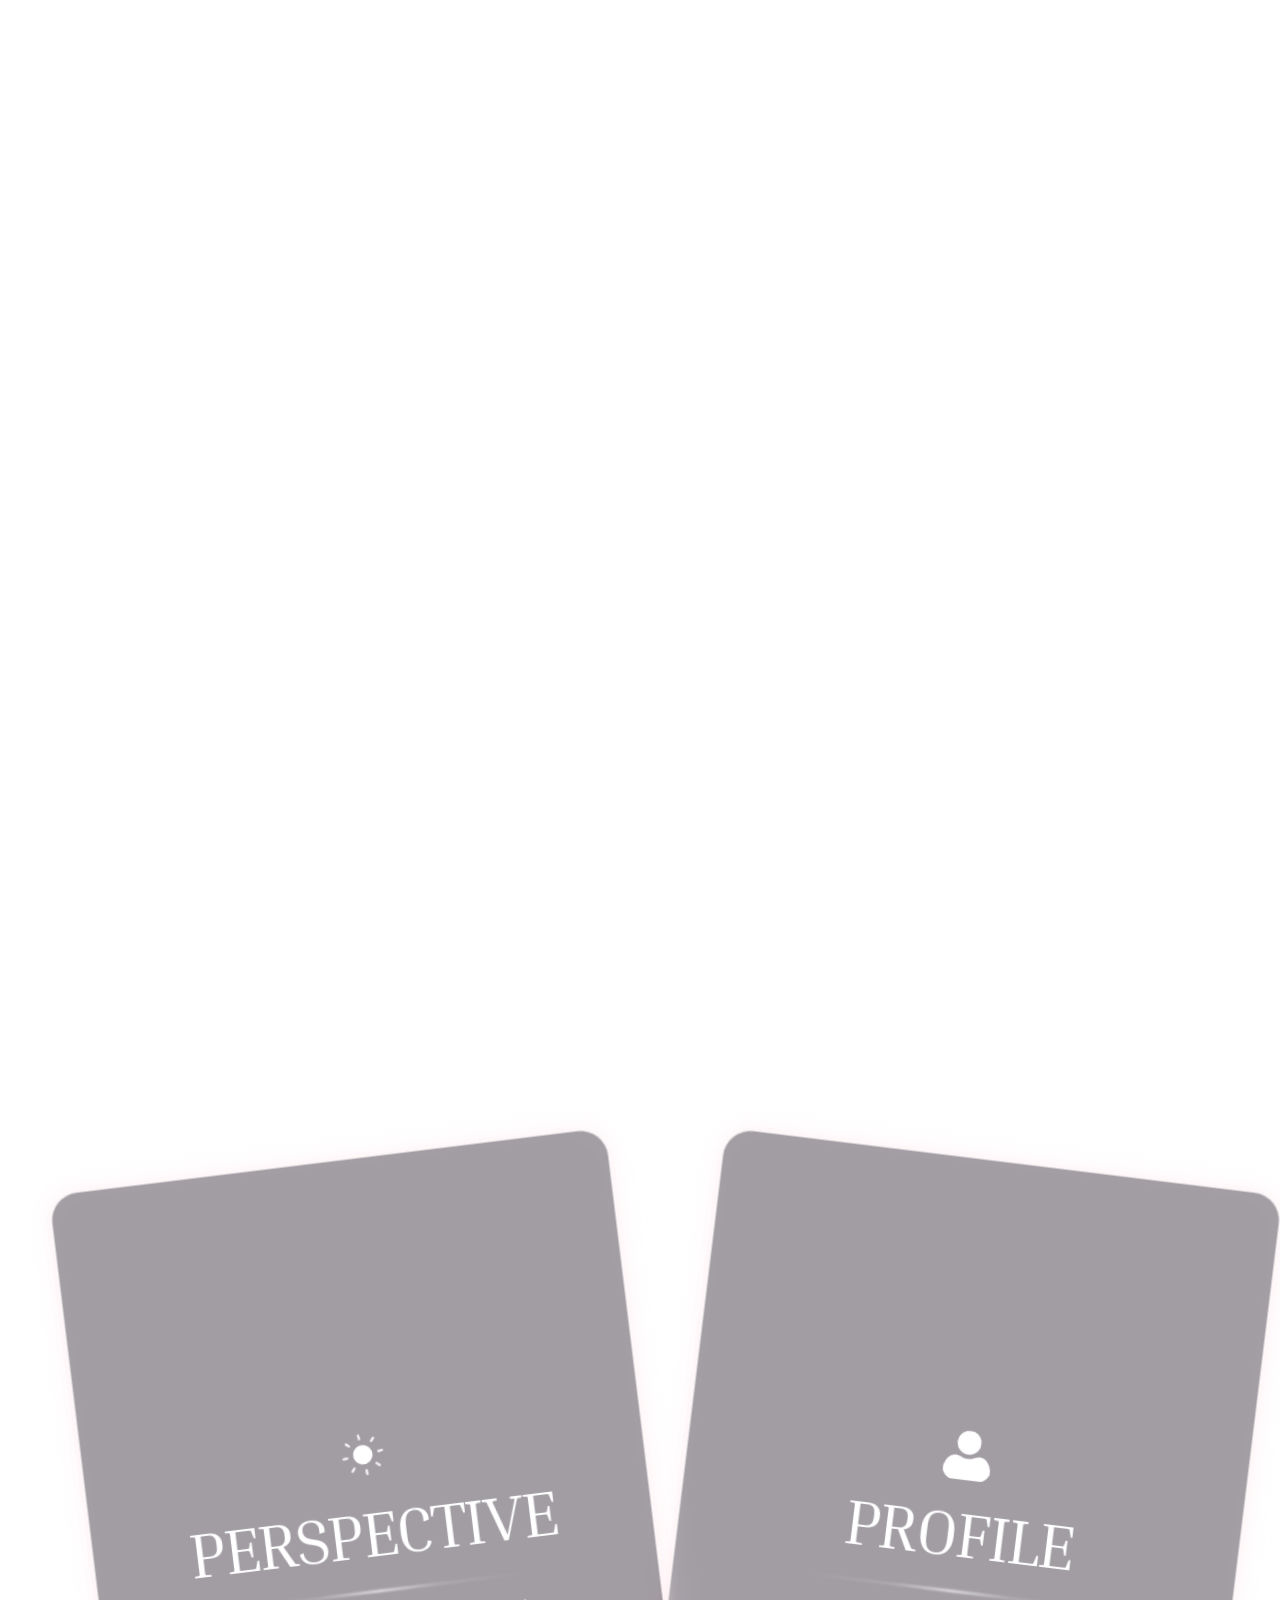
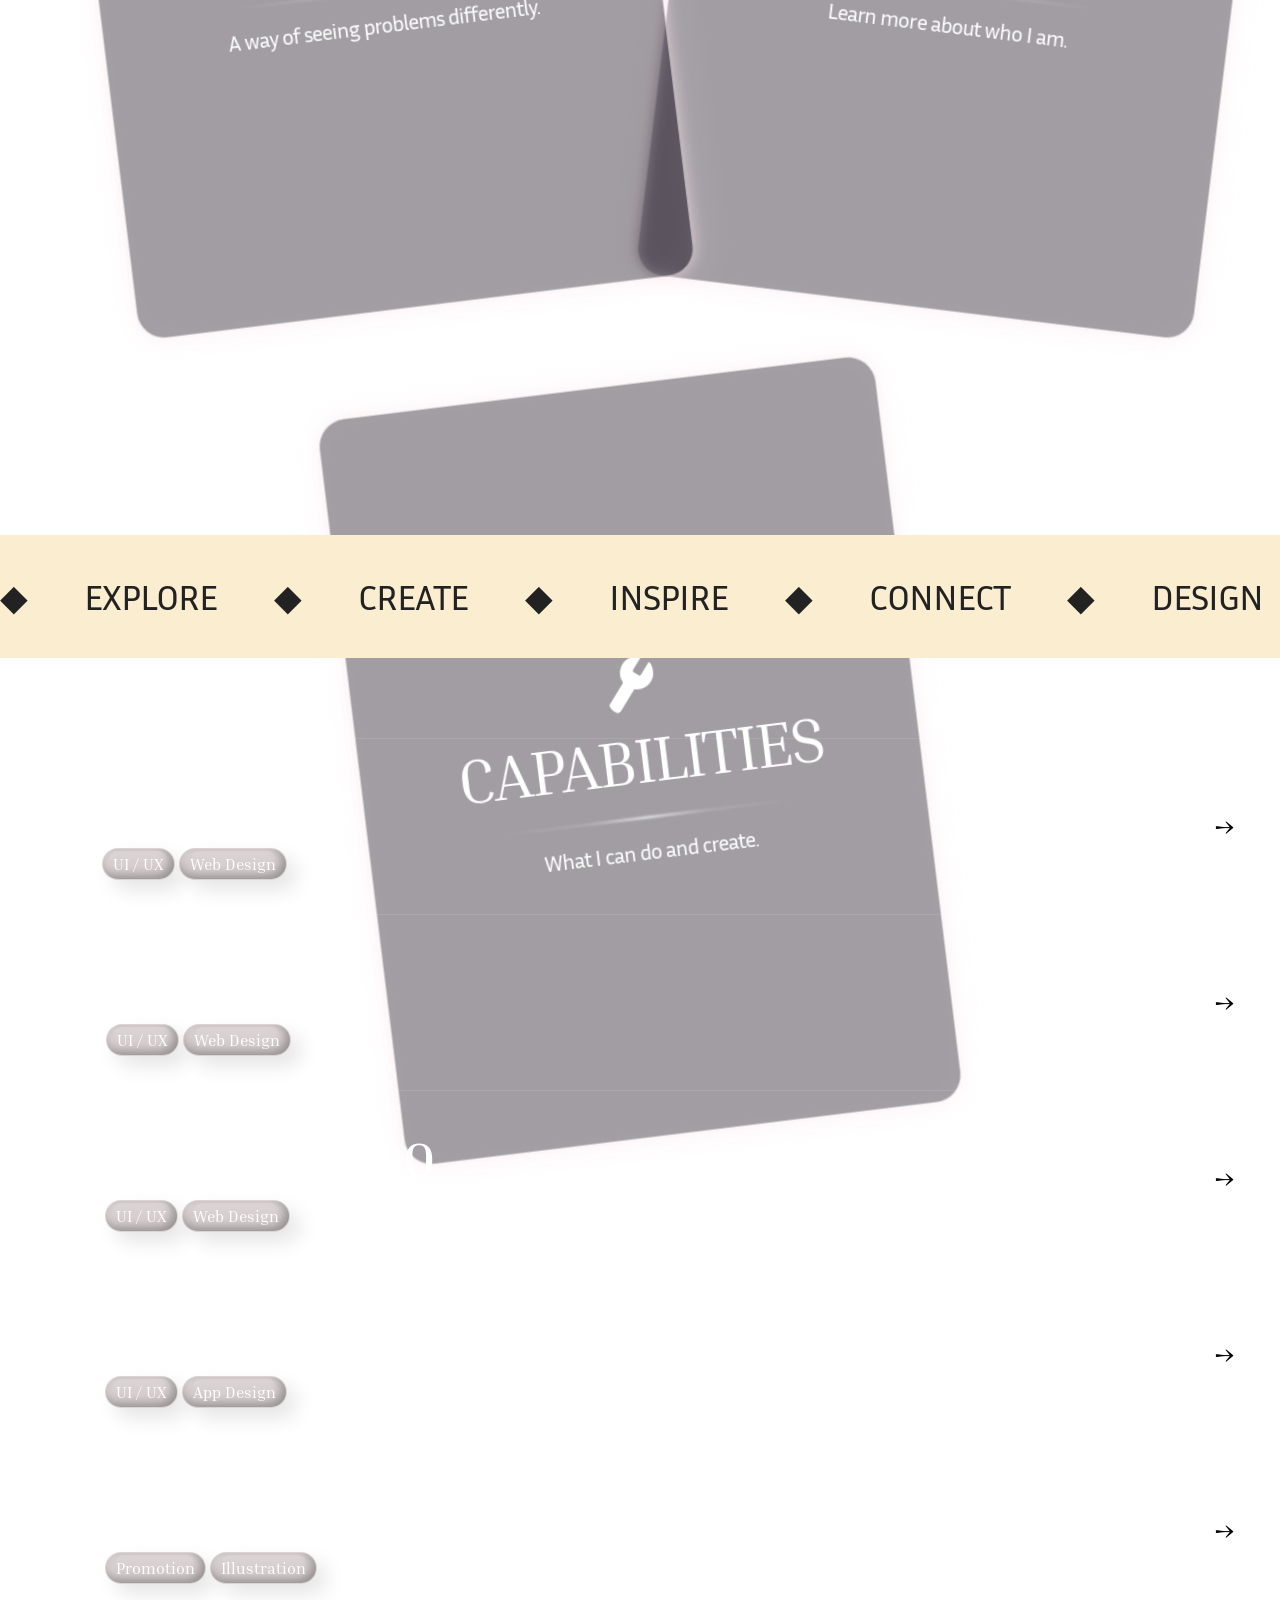
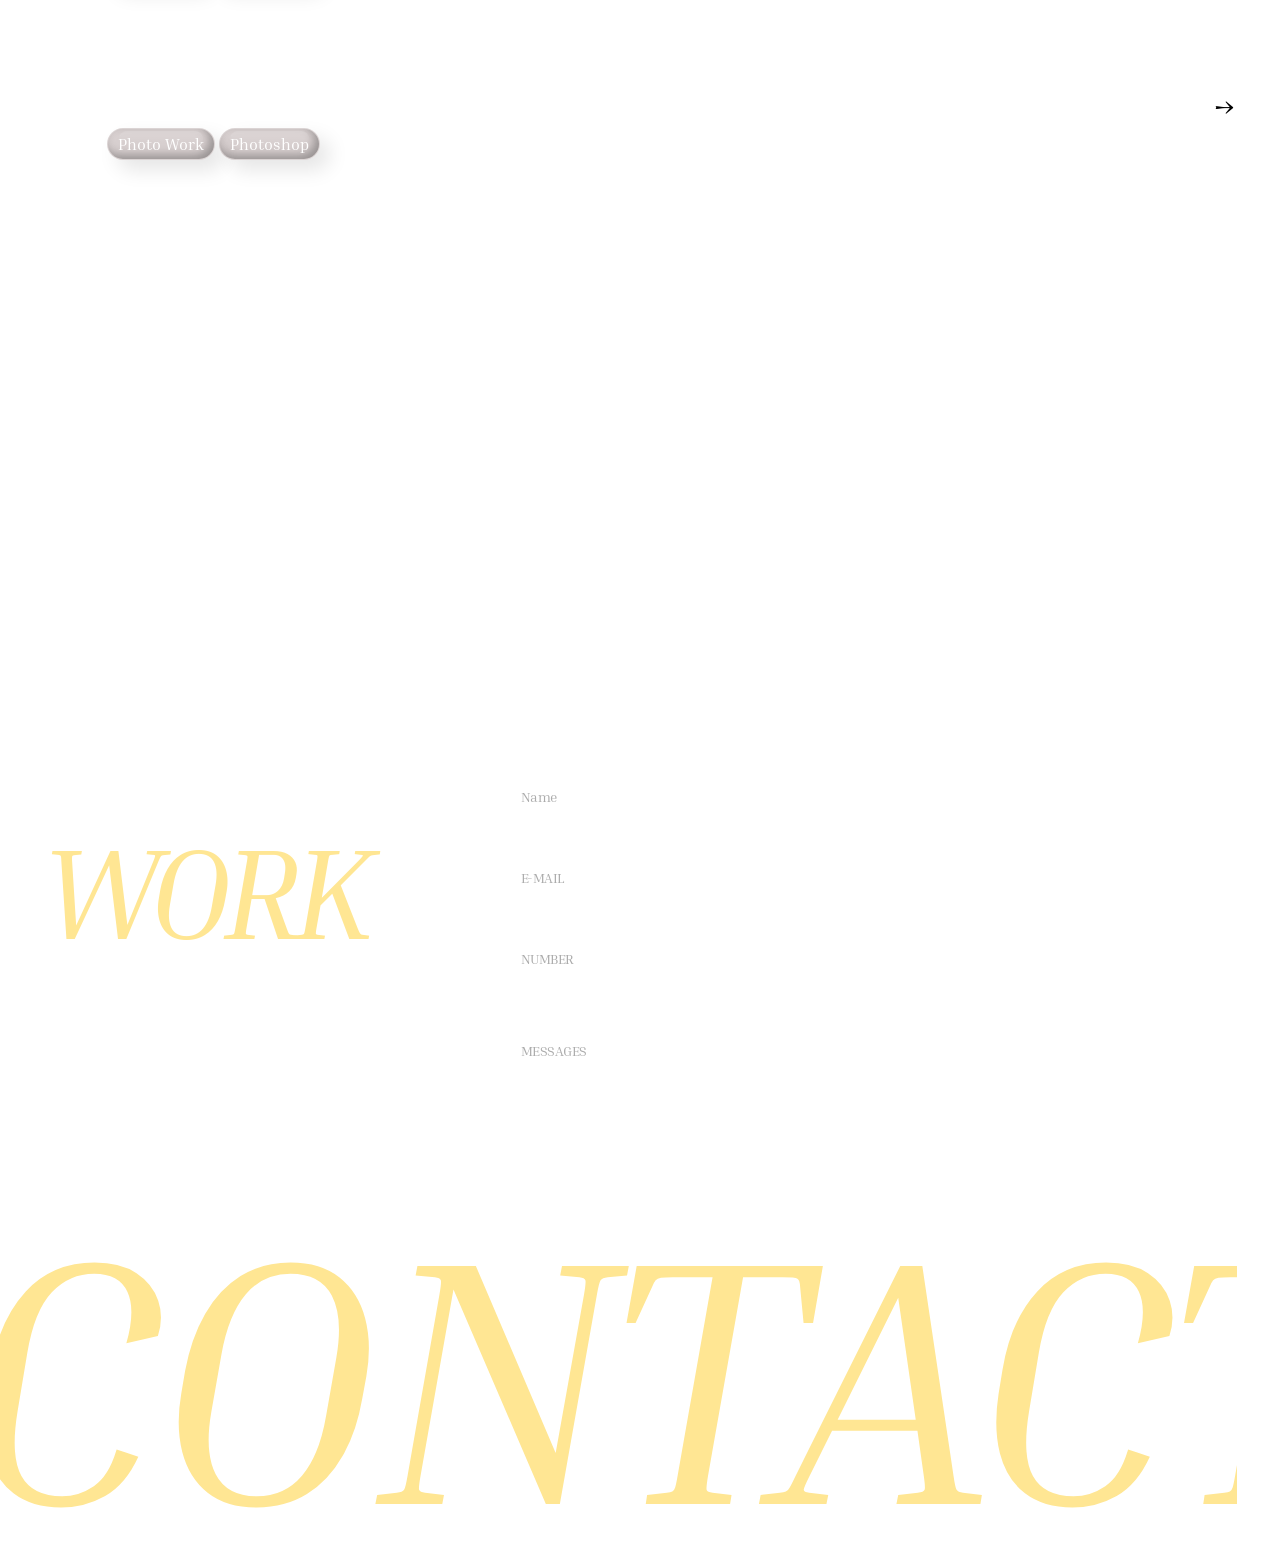
==== index.html @ 3cefb3fc "new commit" ====
<!DOCTYPE html>
<html lang="en">
<head>
    <meta charset="UTF-8">
    <meta name="viewport" content="width=device-width, initial-scale=1.0">
    <title>Document</title>
    <!-- link -->
    <link rel="stylesheet" href="css/reset.css">
    <link rel="stylesheet" href="css/style.css">
    <link rel="stylesheet" href="css/index.css">
    <link rel="stylesheet" href="css/gradiant.css">

    <!-- fonts -->
    <link rel="preconnect" href="https://fonts.googleapis.com">
    <link rel="preconnect" href="https://fonts.gstatic.com" crossorigin>
    <link href="https://fonts.googleapis.com/css2?family=Inria+Serif:ital,wght@0,300;0,400;0,700;1,300;1,400;1,700&display=swap" rel="stylesheet">

    <link rel="preconnect" href="https://fonts.googleapis.com">
    <link rel="preconnect" href="https://fonts.gstatic.com" crossorigin>
    <link href="https://fonts.googleapis.com/css2?family=Inria+Sans:ital,wght@0,300;0,400;0,700;1,300;1,400;1,700&display=swap" rel="stylesheet">
    
    <!-- icon -->
         <link href="https://cdn.jsdelivr.net/npm/remixicon@3.5.0/fonts/remixicon.css" rel="stylesheet">

    <!-- js -->
    <script src="https://cdnjs.cloudflare.com/ajax/libs/three.js/r128/three.min.js"></script>
    <script src="https://cdnjs.cloudflare.com/ajax/libs/gsap/3.12.5/gsap.min.js"></script>
    
    <!-- gsap -->
     <script src="https://cdnjs.cloudflare.com/ajax/libs/gsap/3.12.2/gsap.min.js"></script>

        <!-- emailJS cdn -->
        <!-- emailJS cdn -->
    <script src="https://cdn.jsdelivr.net/npm/@emailjs/browser@4/dist/email.min.js"></script>
    
    </head>
    <body>

        <header>
            <nav class="gnb">
                <div class="gnb_left">
                    <p class="contents_article_xxsmall anim ">JISUN LEE</p>
                    <p class="contents_article_xxsmall anim ">|</p>
                    <p class="contents_article_xxsmall anim ">KOREA</p>
                </div>
              
                <div class="gnb_right">
                    <a href="#" class="contents_article_xxsmall anim">HOME</a>
                    <a href="#" class="contents_article_xxsmall anim">CONTACT</a>
                </div>
                
            </nav>
        </header><!-- header -->

        <div class="main">
          <div class="main_title_wrap">
             
                    <p class="contents_title_medium anim-slide">To be understood before it is seen</p>
                    <p class="contents_title_xlarge anim-slide">Designed with intention</p>
                
            </div>
            
            <div class="scroll">
                <p class="contents_article_xxsmall anim ">Scroll Down<i class="ri-arrow-down-line"></i></p>
            </div>
       
        </div><!-- main -->


        <section class="about">
            <div class="about_title">
                <p class="contents_title_xlarge">ABOUT</p>
            </div>

            <div class="line"></div>

            <div class="card_wrap">
            <div class="card card01" style="--rotation: -7deg">
                <div class="card_front">
                    <div class="icon_title_wrap">
                        <div class="card_img_01">
                            <img src="images/perspective.png" alt="">
                        </div>
                        <p class="contents_title_large">PERSPECTIVE</p>
                    </div><!--  icon_title_wrap-->
                    <div class="card_line"></div>
                    <p class="contents_article_xsmall_regular">A way of seeing problems differently.</p>
                </div><!--  card_front-->
               
                <div class="card_back card_back01"></div>
                
            </div>

            <div class="card card02" style="--rotation: 7deg">
               <div class="card_front">
                    <div class="icon_title_wrap">
                        <div class="card_img_02">
                            <img src="images/profile.png" alt="">
                        </div>
                        <p class="contents_title_large">PROFILE</p>
                    </div>
                    <div class="card_line"></div>
                    <p class="contents_article_xsmall_regular">Learn more about who I am.</p>
             </div><!--  card_front-->

                <div class="card_back card_back02"></div>
            </div>

            <div class="card card03" style="--rotation: -7deg">
                <div class="card_front">
                    <div class="icon_title_wrap">
                        <div class="card_img_03">
                            <img src="images/capability.png" alt="">
                        </div>
                        <p class="contents_title_large">CAPABILITIES</p>
                    </div>
                    <div class="card_line"></div>
                    <p class="contents_article_xsmall_regular">What I can do and create.</p>
                </div><!--  card_front-->

               <div class="card_back card_back03"></div>
            </div>
            </div>




        </section><!-- about -->

        <section class="space">
           <div class="marquee">
                <div>
                    <p class="contents_article_large">
                        &#9670; EXPLORE &#9670; CREATE &#9670; INSPIRE &#9670; CONNECT &#9670; DESIGN &#9670; EVOLVE &#9670; BUILD &#9670; IMAGINE &#9670; DISCOVER &#9670; LIMITLESS
                    </p>
                    <p class="contents_article_large">
                      &#9670; EXPLORE &#9670; CREATE &#9670; INSPIRE &#9670; CONNECT &#9670; DESIGN &#9670; EVOLVE &#9670; BUILD &#9670; IMAGINE &#9670; DISCOVER &#9670; LIMITLESS
                    </p>
                </div>
         </section><!-- space -->

        
            <section class="project-list">
                    <a href="/snowpeak_index.html" class="project-item" data-img="images/snow_peak_main_visual.png">
                        <span class="contents_title_xsmall index">01</span>
                        <div class="project-info">
                            <p class="contents_title_medium_bold">SNOW PEAK</p>
                            <div class="small_wrap">
                                <p>UI / UX</p>
                                <p>Web Design</p>
                            </div>
                        </div>
                        <div class="arrow">→</div>
                    </a>
                    
                    <div class="project-item" data-img="https://i0.wp.com/boingboing.net/wp-content/uploads/2020/11/wpoegn.jpg?fit=1940%2C1347&ssl=1">
                        <span class="contents_title_xsmall index">02</span>
                        <div class="project-info">
                        <p class="contents_title_medium_bold">AESOP</p>
                        <div class="small_wrap">
                            <p>UI / UX</p>
                            <p>Web Design</p>
                        </div>
                        </div>
                        <div class="arrow">→</div>
                    </div>
                    
                    <div class="project-item" data-img="https://cdn.dribbble.com/userupload/43376733/file/still-9d267de20d6c1baf8e708c327c227e5e.png?format=webp&resize=400x300&vertical=center">
                        <span class="contents_title_xsmall index">03</span>
                        <div class="project-info">
                        <p class="contents_title_medium_bold">TEAMDOMINGO</p>
                        <div class="small_wrap">
                            <p>UI / UX</p>
                            <p>Web Design</p>
                        </div>
                        </div>
                        <div class="arrow">→</div>
                    </div>
                    
                    <div class="project-item" data-img="https://cdn.dribbble.com/userupload/29025368/file/original-7079af680d5dc8bdb24dc7281059d21c.png">
                        <span class="contents_title_xsmall index">04</span>
                        <div class="project-info">
                        <p class="contents_title_medium_bold">POOMUS</p>
                          <div class="small_wrap">
                                <p>UI / UX</p>
                                <p>App Design</p>
                         </div>
                        </div>
                        <div class="arrow">→</div>
                    </div>

                    <div class="project-item" data-img="https://cdn.dribbble.com/userupload/29025368/file/original-7079af680d5dc8bdb24dc7281059d21c.png">
                        <span class="contents_title_xsmall index">05</span>
                        <div class="project-info">
                        <p class="contents_title_medium_bold">PIXELY POP-UP PROMOTION</p>
                        <div class="small_wrap">
                                <p>Promotion</p>
                                <p>Illustration</p>
                        </div>
                        </div>
                        <div class="arrow">→</div>
                    </div>

                    <div class="project-item" data-img="https://cdn.dribbble.com/userupload/29025368/file/original-7079af680d5dc8bdb24dc7281059d21c.png">
                        <span class="contents_title_xsmall index">06</span>
                        <div class="project-info">
                        <p class="contents_title_medium_bold">PHOTO WORKS</p>
                        <div class="small_wrap">
                            <p>Photo Work</p>
                            <p>Photoshop</p>
                        </div>
                        </div>
                        <div class="arrow">→</div>
                    </div>

                    <div class="hover-reveal">
                        <div class="reveal-inner">
                            <img class="reveal-img" src="" alt="">
                        </div>
                    </div>

                <div class="cursor"></div>
                </section><!--project-list  -->

       
      <section class="phrase">
        <div class="phrase_wrap">
            <p class="contents_title_medium_bold">"What works good is better than what looks good because what works good lasts."</p>
            <p class="contents_title_small">- Ray Eames</p>
        </div>
        </section><!-- phrase -->



        
        <section class="contact">
            <div class="contact_top_wrap">
                <div class="contact_top_left_wrap">
                    <p class="contents_title_xlarge">LET’S</p>
                    <p class="contact_italic">WORK</p>
                    <p class="contents_title_xlarge">TOGETHER</p>
                </div>

                
                <div class="contact_top_right_wrap">
                    <form id="contact-form" class="contact-box">
                        <div class="form-align">
                            <div class="input-box">
                                <label class="contents_article_small" for="name">NAME </label>
                                <input class="box" type="text" id="Name" name="Name" required placeholder="Name">
                            </div>
                            <div class="input-box">
                                <label class="contents_article_small" for="email">E-MAIL</label>
                                <input class="box" type="email" id="E-MAIL" name="E-MAIL" required placeholder="E-MAIL">
                            </div>
                            <div class="input-box">
                                <label class="contents_article_small" for="phone">NUMBER</label>
                                <input class="box" type="number" id="NUMBER" name="NUMBER" required placeholder="NUMBER">
                            </div>
                            <div class="message-box">
                                <label class="contents_article_small" for="message">MESSAGE</label>
                                <textarea class="box" name="MESSAGE" id="MESSAGE" placeholder="MESSAGES" required></textarea>
                            </div>

                            <div class="send-btn">
                                 <button type="submit">Send</button>
                            </div>
                        </div>
                        
                      
                    </form>
                    

                </div>
            </div>
            <div class="contact_btm_wrap">
                <div class="contact_me">CONTACT ME</div>
            </div>
        </section><!-- contact -->

        



                



        <!-- 기타 모르는거 -->
          <div class="invert-cursor" id="custom-cursor"></div>
            <script src="https://cdnjs.cloudflare.com/ajax/libs/three.js/r128/three.min.js"></script>
            <script src="js/gradiant.js"></script>
            <script src="js/email.js"></script>
            <script>
                document.querySelectorAll('.card').forEach(card => {
                    card.addEventListener('click', () => {
                    card.classList.toggle('flipped');
                    });
                });
            </script>
            <script src="https://cdnjs.cloudflare.com/ajax/libs/gsap/3.12.2/gsap.min.js"></script>
            <script src="js/list.js"></script>
    </body>
    </html>
---- css/style.css ----
/* text */
.contents_title_xxsmall { font-size: 14px; font-weight: 400; letter-spacing: -0.5px; color: #fff;}
.contents_title_xsmall { font-size: 20px; font-weight: 700; letter-spacing: -1px; color: #fff;}
.contents_title_small { font-size: 36px; font-weight: 700; letter-spacing: -1.5px; color: #fff;}
.contents_title_medium_bold { font-size: 48px; font-weight: 700; letter-spacing: -2px; color: #fff;}
.contents_title_medium { font-size: 48px; font-weight: 400; letter-spacing: -2px;color: #fff; }
.contents_title_large { font-size: 64px; font-weight: 400; letter-spacing: -2.5px; color: #fff; } 
.contents_title_xlarge { font-size: 96px; font-weight: 700; letter-spacing: -3px;color: #fff;  }


.contents_article_xxsmall { font-family: "Inria Sans", sans-serif; font-size: 16px; font-weight: 400; letter-spacing: -0.5px; color: #fff; }
.contents_article_xsmall { font-family: "Inria Sans", sans-serif; font-size: 20px; font-weight: 400; letter-spacing: -1px; color: #fff;}
.contents_article_xsmall_bold  { font-family: "Inria Sans", sans-serif; font-size: 20px; font-weight: 700; letter-spacing: -1px;color: #fff; }
.contents_article_xsmall_regular { font-family: "Inria Sans", sans-serif; font-size: 22px; font-weight: 400; letter-spacing: -1px;color: #fff; }
.contents_article_small { font-family: "Inria Sans", sans-serif; font-size: 24px; font-weight: 700; letter-spacing: -1px; color: #fff;}
.contents_article_medium { font-family: "Inria Sans", sans-serif; font-size: 32px; font-weight: 400; letter-spacing: -1.5px; color: #fff;}
.contents_article_bold { font-family: "Inria Sans", sans-serif; font-size: 34px; font-weight: 400; letter-spacing: -3.5px; color: #fff;}
.contents_article_large { font-family: "Inria Sans", sans-serif; font-size: 36px; font-weight: 400; letter-spacing: -3.5px; color: #fff;}



/* 계속 쓸거 */

.line { width: 1834px; height: 1px; background: #ffff; }



/* animation */

/* 지앤비 */
.anim {
  opacity: 0;
  transform: translateY(30px);
}

/* 제목용 - 마스크 슬라이드 */

.anim-slide {
  opacity: 0;
  filter: blur(20px);
  transform: translateY(20px);  /* 살짝 아래서 올라오는 */
}
---- css/index.css ----
/* main gradiant */
html {
  scroll-behavior: smooth;
}


#webGLApp {
  position: fixed;
  top: 0; left: 0;
  width: 100%; height: 100%;
  z-index: -1; /* 내 콘텐츠 뒤로 */
}
.custom-cursor {
.custom-cursor {
  width: 36px;
  height: 36px;
  border-radius: 50%;
  position: fixed;
  pointer-events: none;
  z-index: 99999;
  background: rgba(240, 225, 185, 0.3);
  mix-blend-mode: difference; /* 배경색에 따라 자동으로 반전 */
}
}

.custom-cursor::before {
  display: none;
}

.custom-cursor::after {
  display: none;
}
body { cursor: none; }








/* HEADER *//* HEADER *//* HEADER *//* HEADER *//* HEADER *//* HEADER *//* HEADER *//* HEADER *//* HEADER *//* HEADER *//* HEADER *//* HEADER *//* HEADER *//* HEADER *//* HEADER */
header {margin: 0; width: 100%; height:104px; margin: 0 auto;display: flex; flex-wrap: wrap; flex-direction: column; justify-content: center; align-items: center;
}
.gnb { 
    width: 100%;   
    position: fixed; 
    padding: 42px 44px; 
    top: 0;
    left: 0;
    display: flex; 
    justify-content: space-between; 
    align-items: center; 
   z-index: 1000; /* 헤더가 다른 요소보다 위에 오도록 설정 */
   transition: transform 0.3s ease, opacity 0.3s ease;}

   .gnb.hidden {
  transform: translateY(-100%);
  opacity: 0;
}

.gnb_left { display: flex; flex-wrap: wrap; gap: 10px; }
.gnb_right { display: flex; flex-wrap: wrap; gap: 10px;}

.main { width: 100%; height: calc( 100vh - 100px ); position: relative; display: flex; flex-wrap: wrap; flex-direction: column; justify-content: center; align-items: center; padding-top: 104px;}

.main_title_wrap { display: flex; flex-wrap: wrap; flex-direction: column; align-items: center;}

.scroll { width: 100%; display: flex; flex-wrap: wrap; justify-content: center;  position: absolute; bottom: 48px;   transition: opacity 0.4s ease;}













/* ABOUT *//* ABOUT *//* ABOUT *//* ABOUT *//* ABOUT *//* ABOUT *//* ABOUT *//* ABOUT *//* ABOUT *//* ABOUT *//* ABOUT *//* ABOUT *//* ABOUT *//* ABOUT */
.about { width: 100%; height: 1231px; }
.about_title { width: 100%; display: flex; flex-wrap: wrap; padding: 40px 44px; }
.about_line { width: 100%; display: flex; flex-wrap: wrap; justify-content: center; }

:root {
  --duration: 1s;
  --ease: cubic-bezier(0.34, 1.56, 0.64, 1);
}

.card_wrap {
  display: flex; flex-wrap: wrap;
  justify-content: center;
  align-items: center;
  padding: 60px 44px;
  perspective: 1200px;
  gap: 75px;
}

.card01 { --rotation: 7deg; z-index: 2; margin-right: -50px; }
.card02 { --rotation: -7deg; z-index: 1; margin-right: -50px; }
.card03 { --rotation: 7deg; z-index: 2; }

.card {
  pointer-events: all;
  position: relative;
  transform-style: preserve-3d;
  rotate: var(--rotation);
  transition: transform var(--duration) var(--ease), rotate 0.3s var(--ease);
  cursor: pointer;
}

.card:hover { rotate: 0deg; }
.card.flipped {transform: rotateY(180deg); rotate: 0deg; }


.card_front {
  width: 560px;
  height: 750px;
  display: flex;
  justify-content: center;
  align-items: center;
  flex-direction: column;
  gap: 20px;
  border-radius: 28px;
  border: 1px solid rgba(255, 255, 255, 0.50);
  box-shadow:
    0 0 14px 0 rgba(252, 230, 235, 0.55),
    0 0 36px 0 rgba(255, 232, 238, 0.28),
    inset 0 0 40px rgba(255,255,255,0.03);
  padding: 5%;
  backface-visibility: hidden;
  backdrop-filter: blur(6px);
  background: rgba(69, 61, 73, 0.50);
  transform: translateZ(2px);
  position: relative;
  z-index: 1;
}



.card_back {
  width: 560px;
  height: 750px;
  border-radius: 28px;
  background-color: rgba(69, 61, 73, 0.50); 
  overflow: hidden;
  /* 이미지 설정 공통 */
  background-size: cover;    /* 카드의 크기에 맞게 꽉 채움 */
  background-position: center;
  background-repeat: no-repeat;
  box-shadow:
    0 0 14px 0 rgba(252, 230, 235, 0.55),
    0 0 36px 0 rgba(255, 232, 238, 0.28),
    inset 0 0 40px rgba(255,255,255,0.03);
  padding: 5%;
  backface-visibility: hidden;
  position: absolute;
  top: 0;
  left: 0;
  transform: rotateY(180deg) translateZ(2px);
  box-sizing: border-box;
  border: 1px solid rgba(255, 255, 255, 0.50);
  box-sizing: border-box;
}

.icon_title_wrap {
  display: flex;
  flex-direction: column;
  align-items: center;
  gap: 16px;
  position: relative;
  z-index: 1;
}

.card_img_01, .card_img_02, .card_img_03 {
  width: 48px;
  height: 48px;
}

.card_line {
  width: 60%;
  height: 2px;
  background: linear-gradient(
    to right,
    transparent,
    rgba(255, 255, 255, 0.2) 30%,
    rgba(255, 255, 255, 0.9) 50%,
    rgba(255, 255, 255, 0.2) 70%,
    transparent
  );
  filter: blur(0.8px);
  position: relative;
  z-index: 1;
}

.card_article {
  font-size: 0.9rem;
  color: rgba(255, 255, 255, 0.5);
  text-align: center;
  line-height: 1.6;
  font-style: italic;
  position: relative;
  z-index: 1;
}

.card_back01 {
  background-image: url('../images/card_back_img_01.png');
}

.card_back02 {
  background-image: url('../images/card_back_img_02.png');
}

.card_back03 {
  background-image: url('../images/card_back_img_03.png');
}



/* 마끼 *//* 마끼 *//* 마끼 *//* 마끼 *//* 마끼 *//* 마끼 *//* 마끼 *//* 마끼 *//* 마끼 *//* 마끼 *//* 마끼 *//* 마끼 *//* 마끼 *//* 마끼 *//* 마끼 *//* 마끼 *//* 마끼 *//* 마끼 *//* 마끼 *//* 마끼 *//* 마끼 *//* 마끼 *//* 마끼 */
.space { 
    width: 100vw; 
    height: 123px; 
    background: #FBEDCF; 
    overflow: hidden; /* 영역 밖 글자 숨김 */
    display: flex;
    align-items: center; /* 세로 중앙 정렬 */
    position: relative;
    left: 50%;
    transform: translateX(-50%);
}

.marquee {
    width: 100%;
    display: flex;
    width: max-content; /* 내용물 길이에 맞게 무한 확장 */
    animation: marquee 20s linear infinite;
    white-space: nowrap;
}

.marquee p {
    display: inline-block;
    padding-right: 60px; /* 문장 세트 사이의 간격 (매우 중요) */
    margin: 0;
    color: #222 !important;
    line-height: 123px;
    white-space: nowrap;

    /* [추가된 부분] */
    word-spacing: 50px;   /* 단어와 마름모 사이의 간격을 넓힘 */
    letter-spacing: -1px;  /* 글자 자체의 간격도 살짝 벌림 */
}

/* 애니메이션: 왼쪽으로 절반(문장 한 세트)만큼만 밀기 */
@keyframes marquee {
    0% { transform: translateX(0); }
    100% { transform: translateX(-50%); }
}



/* project_list *//* project_list *//* project_list *//* project_list *//* project_list *//* project_list *//* project_list *//* project_list *//* project_list *//* project_list *//* project_list *//* project_list *//* project_list *//* project_list *//* project_list *//* project_list */


.index {
  margin-right: 40px;
  transition: 0.3s;
}



.project-list {
  padding: 80px 0;
  display: flex;
  flex-direction: column;
}

.project-item {
  position: relative;
  padding: 34px 45px;
  border-top: 1px solid rgba(255, 255, 255, 0.1);
  display: flex;
  align-items: center;
  justify-content: space-between;
  cursor: none;
  transition: background 0.3s;
  z-index: 2;

}

.small_wrap p {
  position: relative;
  display: inline-flex;
  align-items: center;
  justify-content: center;
  padding: 5px 10px;
  border-radius: 100px;
  background: rgba(57, 18, 16, 0.20);
 color: #fff;
  /* 1. 외곽 테두리 (빛이 위에서 오는 느낌) */
  border: 1px solid rgba(255, 255, 255, 0.1);
  box-shadow: 
    inset 4px 4px 10px rgba(255, 255, 255, 0.05), /* 내부 왼쪽 상단 하이라이트 */
    inset -4px -4px 10px rgba(0, 0, 0, 0.3),      /* 내부 오른쪽 하단 그림자 */
    10px 10px 20px rgba(0, 0, 0, 0.1);           /* 바깥 바닥 그림자 */
  overflow: hidden;
  transition: transform 0.3s ease;
  backdrop-filter: blur(15px);
  -webkit-backdrop-filter: blur(15px);
}

.small_wrap p::before {
  content: "";
  position: absolute;
  top: 5%;
  left: 10%;
  width: 80%;
  height: 40%;
  /* 위쪽 반사광 그라데이션 */
  background: linear-gradient(to bottom,  rgba(255, 255, 255, 0.15) 0%, rgba(255, 255, 255, 0) 100%);
  border-radius: 100px 100px 50px 50px;
}



.project-item:last-child {
  border-bottom: 1px solid rgba(255, 255, 255, 0.1);
}

.project-item:hover {
  background: rgba(255, 255, 255, 0.02);
}

.project-item:hover .contents_title_xsmall {
  color: transparent;
  -webkit-text-stroke: 1px #fff;
  padding-left: 10px;
}

.project-item:hover .arrow {
  transform: rotate(-45deg);
  color: #FFE693;
}

.project-item:hover .index {
  color: #FFE693;
}



.project-info { display: flex; flex-wrap:wrap; flex-direction: column; align-items: flex-start; gap: 12px; flex-grow: 1;
}

.project-info .contents_title_medium_bold {
  margin: 0;
  text-transform: uppercase;
  transition: 0.3s;
}

.project-info .contents_title_medium_bold {
  margin: 5px 0 0 0;  color: #fff;}

.arrow {
  font-size: 2rem;
  transition: 0.3s;
}

/* 기존에 있던 .hover-reveal 관련 설정은 다 지우고 아래 것만 쓰세요 */
.hover-reveal {
  position: fixed;
  top: 0;
  left: 0;
  width: 640px; 
  height: 373px;
  pointer-events: none;
  z-index: 9999; /* 다른 요소보다 무조건 위에 */
  
  /* 초기 상태: 일단 보이게 해서 테스트하고, 잘 되면 나중에 opacity: 0으로 바꾸세요 */
  opacity: 1; 
  display: block;
  overflow: hidden;
  will-change: transform;
}

.hover-reveal .reveal-inner {
  width: 100%;
  height: 100%;
}

.hover-reveal .reveal-img {
  width: 100%;
  height: 100%;
  object-fit: cover;
  display: block; /* 이미지가 안 보일 수 없게 강제 */
}
body, * {
  cursor: none !important;
}







/* phrase */
.phrase { width: 100%; height: 373px; display: flex; flex-wrap: wrap; flex-direction: column;  justify-content: center; align-items: center; }
.phrase_wrap {
  position: relative;
  width: 1024px;
  display: flex;
  flex-wrap: wrap;
  flex-direction: column;
  gap: 20px;
  justify-content: center;
  align-items: center;
  text-align: center;
}
.phrase_wrap p {
  opacity: 0;
  transform: translateY(30px);
}


.phrase .contents_title_small,
.phrase .contents_title_medium_bold { font-weight: 500;}





/* footer */

.contact { position: relative;
  overflow: hidden; width: 100%; height: 100vh; display: flex; flex-wrap: wrap; gap: 121px ;padding: 103px 43px; position: relative;   overflow: hidden;}
.contact_top_wrap {
  width: 100%;
  display: flex;
  flex-wrap: nowrap; /* 줄바꿈 막기 */
  justify-content: space-between; /* gap 대신 */
  align-items: flex-start;
}
.contact_top_left_wrap {
  width: 40%;
  display: flex;
  flex-direction: column; /* 세로로 쌓기 */
  align-items: flex-start;
}
.contact_italic { color: #FFE693;font-size: 128px;font-style: italic;font-weight: 400;line-height: 100%; /* 128px */letter-spacing: -10px;}

.contact_top_right_wrap {
  width: 50%;
  display: flex;
  flex-direction: column;
  row-gap: 40px;
}
.contact_top_left_wrap .contents_title_xlarge { line-height: 0.8;}
.contact_top_right_wrap {  flex: 1;}
.input-box .contents_article_small { font-weight: 500;}
.form-align { width: 100%; display: flex; flex-wrap: wrap; flex-direction: column; gap: 16px ;}

.input-box .box{ width: 100%; height: 37px; border-bottom: solid 1px #fff;   }
.box {
  width: 100%; height: 37px;
  border-bottom: solid 1px #fff;
}
.box::placeholder {
  font-size: 14px;
  font-weight: 400;
  letter-spacing: -0.5px;
  color: #ABABAB;
}

.message-box .box {
  height: 120px;  /* 원하는 만큼 */
  resize: none;   /* 드래그 크기 변경 막기 (선택) */
}

textarea.box {
  padding-top: 10px;
  line-height: 1.4;
}

.message-box label {
  margin-top: 10px; /* 원하는 만큼 조절 */
  display: block;
}


.send-btn {
   display: inline-block;
  margin-top: 20px;
  padding: 14px 44px;
  border: 1px solid rgba(255,255,255,0.2);
  background: rgba(255,255,255,0.05);
  color: #fff;
  font-size: 14px;
  letter-spacing: 1px;
  cursor: pointer;
  backdrop-filter: blur(10px);
  transition: all 0.3s ease;
  align-items: flex-end;
  border-radius: 50px;
}

.send-btn:hover {
  background: #FFE693;
  color: #000;
  transform: translateY(-2px);
}

.contact_btm_wrap {
  position: absolute;
  left: -43px;
  bottom: 0;
  width: 100vw;
  overflow: hidden;
}
.contact_me {
  color: #FFE693;
  font-size: 350px;
  font-style: italic;
  font-weight: 400;
  line-height: 100%;
  letter-spacing: -0.03em;
  white-space: nowrap;
  display: block;
  margin: 0;
  padding: 0;
}
.form-align {
  width: 100%;
  display: flex;
  flex-direction: column;
  gap: 16px;
  align-items: flex-end; /* 추가 */
}

.form-align .input-box,
.form-align .message-box {
  width: 100%; /* input은 꽉 차게 유지 */
}




/* 서브 페ㄴ이지ㅣㅣㅣ */

.work-section {
  display: flex;
  align-items: flex-start;
  padding: 80px 44px;
  gap: 120px;
  height: fit-content; /* 추가 */
}

.work-left {
  flex: 0 0 calc(45% - 60px);
  position: sticky;
  top: 104px;
  height: calc(100vh - 104px);
  overflow: hidden;
  display: flex;
  flex-direction: column;
  justify-content: space-between; /* 사진이랑 텍스트 위아래로 벌리기 */
}

.work-left-text {
  display: flex;
  flex-direction: column;
  gap: 22px; /* 텍스트 간격 22px */
  padding-bottom: 103px;
}

.work-right {
  flex: 0 0 calc(55% - 60px); /* 갭 절반씩 */
  display: flex;
  flex-direction: column;
  gap: 40px;
}

 img {
  width: 100%;
  border-radius: 12px;
  display: block;
}



.work-left-img {
  width: 100%;
  border-radius: 12px;
  display: block;
}
---- css/gradiant.css ----
* {
  margin: 0;
  padding: 0;
  box-sizing: border-box;
}

#webGLApp {
  position: fixed;
  top: 0;
  left: 0;
  width: 100%;
  height: 100%;
  z-index: 1;
}
.heading {
  position: fixed;
  top: 50%;
  left: 50%;
  transform: translate(-50%, -50%);
  z-index: 10;
  color: white;
  text-align: center;
  white-space: nowrap;
  pointer-events: none;
  text-wrap: auto;
  font-family: "Syne", sans-serif;
  font-size: clamp(3.5rem, 9vw, 9rem);
  font-weight: 700;
  letter-spacing: -0.02em;
  text-transform: none;
  line-height: 1;
}

/* Show all options in a grid for comparison */
.headings-container {
  position: fixed;
  top: 50%;
  left: 50%;
  transform: translate(-50%, -50%);
  z-index: 10;
  display: grid;
  grid-template-columns: 1fr 1fr;
  grid-template-rows: 1fr 1fr;
  gap: 4rem;
  width: 80vw;
  max-width: 1200px;
  pointer-events: none;
}

.color-controls {
  position: fixed;
  top: 2rem;
  right: 2rem;
  z-index: 10;
  display: flex;
  gap: 1rem;
  pointer-events: auto;
}
.color-btn {
  min-width: 48px;
  height: 48px;
  padding: 0.75rem 1.25rem;
  background: rgba(255, 255, 255, 0.1);
  border: 1px solid rgba(255, 255, 255, 0.3);
  border-radius: 24px;
  color: white;
  font-family: "Syne", sans-serif;
  font-size: 0.75rem;
  font-weight: 500;
  letter-spacing: 0.05em;
  text-transform: uppercase;
  cursor: pointer;
  transition: all 0.3s ease;
  backdrop-filter: blur(10px);
  display: flex;
  align-items: center;
  justify-content: center;
  white-space: nowrap;
}
.color-btn:hover {
  background: rgba(255, 255, 255, 0.2);
  border-color: rgba(255, 255, 255, 0.5);
  transform: translateY(-2px);
}
.color-btn.active {
  background: rgba(255, 255, 255, 0.25);
  border-color: rgba(255, 255, 255, 0.6);
}

/* Color Adjuster Panel */
.color-adjuster-panel {
  position: fixed;
  top: 2rem;
  left: 2rem;
  z-index: 100;
  background: rgba(255, 255, 255, 0.1);
  backdrop-filter: blur(20px);
  -webkit-backdrop-filter: blur(20px);
  border: 1px solid rgba(255, 255, 255, 0.2);
  border-radius: 16px;
  padding: 1.5rem;
  min-width: 320px;
  max-width: 400px;
  pointer-events: auto;
  box-shadow: 0 8px 32px rgba(0, 0, 0, 0.1);
  transition: all 0.3s ease;
  display: none;
}

.color-adjuster-panel.open {
  display: block;
}

.color-adjuster-header {
  display: flex;
  justify-content: space-between;
  align-items: center;
  margin-bottom: 1.5rem;
  padding-bottom: 1rem;
  border-bottom: 1px solid rgba(255, 255, 255, 0.1);
}

.color-adjuster-title {
  color: white;
  font-family: "Syne", sans-serif;
  font-size: 1rem;
  font-weight: 600;
  letter-spacing: 0.05em;
  text-transform: uppercase;
}

.color-adjuster-close {
  background: none;
  border: none;
  color: white;
  font-size: 1.5rem;
  cursor: pointer;
  padding: 0;
  width: 24px;
  height: 24px;
  display: flex;
  align-items: center;
  justify-content: center;
  transition: opacity 0.3s ease;
}

.color-adjuster-close:hover {
  opacity: 0.7;
}

.color-picker-group {
  margin-bottom: 1.25rem;
}

.color-picker-label {
  display: flex;
  justify-content: space-between;
  align-items: center;
  margin-bottom: 0.5rem;
  color: white;
  font-family: "Inter", sans-serif;
  font-size: 0.875rem;
  font-weight: 500;
}

.color-picker-wrapper {
  display: flex;
  gap: 0.75rem;
  align-items: center;
}

.color-picker-input {
  width: 60px;
  height: 40px;
  border: 2px solid rgba(255, 255, 255, 0.3);
  border-radius: 8px;
  cursor: pointer;
  background: none;
  padding: 0;
  -webkit-appearance: none;
  appearance: none;
}

.color-picker-input::-webkit-color-swatch-wrapper {
  padding: 0;
}

.color-picker-input::-webkit-color-swatch {
  border: none;
  border-radius: 6px;
}

.color-value-display {
  flex: 1;
  background: rgba(0, 0, 0, 0.2);
  border: 1px solid rgba(255, 255, 255, 0.2);
  border-radius: 6px;
  padding: 0.5rem 0.75rem;
  color: white;
  font-family: "Inter", monospace;
  font-size: 0.75rem;
  font-weight: 500;
  letter-spacing: 0.05em;
  cursor: text;
  user-select: all;
  transition: all 0.3s ease;
}

.color-value-display:hover {
  background: rgba(0, 0, 0, 0.3);
  border-color: rgba(255, 255, 255, 0.4);
}

.color-value-display:focus {
  outline: none;
  background: rgba(0, 0, 0, 0.4);
  border-color: rgba(255, 255, 255, 0.5);
}

.copy-btn {
  background: rgba(255, 255, 255, 0.1);
  border: 1px solid rgba(255, 255, 255, 0.3);
  border-radius: 6px;
  padding: 0.5rem 0.75rem;
  color: white;
  font-family: "Inter", sans-serif;
  font-size: 0.75rem;
  font-weight: 500;
  cursor: pointer;
  transition: all 0.3s ease;
  backdrop-filter: blur(10px);
}

.copy-btn:hover {
  background: rgba(255, 255, 255, 0.2);
  border-color: rgba(255, 255, 255, 0.5);
}

.copy-btn.copied {
  background: rgba(76, 175, 80, 0.3);
  border-color: rgba(76, 175, 80, 0.5);
}

.color-adjuster-actions {
  margin-top: 1.5rem;
  padding-top: 1rem;
  border-top: 1px solid rgba(255, 255, 255, 0.1);
  display: flex;
  gap: 0.75rem;
}

.export-btn {
  flex: 1;
  background: rgba(255, 255, 255, 0.15);
  border: 1px solid rgba(255, 255, 255, 0.3);
  border-radius: 8px;
  padding: 0.75rem;
  color: white;
  font-family: "Syne", sans-serif;
  font-size: 0.875rem;
  font-weight: 500;
  letter-spacing: 0.05em;
  text-transform: uppercase;
  cursor: pointer;
  transition: all 0.3s ease;
  backdrop-filter: blur(10px);
}

.export-btn:hover {
  background: rgba(255, 255, 255, 0.25);
  border-color: rgba(255, 255, 255, 0.5);
  transform: translateY(-2px);
}

.toggle-adjuster-btn {
  position: fixed;
  top: 2rem;
  left: 2rem;
  z-index: 100;
  padding: 0.75rem 1.5rem;
  background: rgba(255, 255, 255, 0.1);
  border: 1px solid rgba(255, 255, 255, 0.3);
  color: white;
  font-family: "Syne", sans-serif;
  font-size: 0.875rem;
  font-weight: 500;
  letter-spacing: 0.05em;
  text-transform: uppercase;
  cursor: pointer;
  transition: all 0.3s ease;
  backdrop-filter: blur(10px);
  border-radius: 8px;
  pointer-events: auto;
}

.toggle-adjuster-btn:hover {
  background: rgba(255, 255, 255, 0.2);
  border-color: rgba(255, 255, 255, 0.5);
  transform: translateY(-2px);
}

.footer {
  position: fixed;
  bottom: 2rem;
  left: 50%;
  transform: translateX(-50%);
  z-index: 10;
  color: white;
  font-family: "Syne", sans-serif;
  font-size: clamp(0.875rem, 1.5vw, 1.125rem);
  font-weight: 500;
  letter-spacing: 0.05em;
  text-transform: uppercase;
  text-align: center;
  pointer-events: auto;
}
.footer a {
  color: white;
  text-decoration: none;
  transition: opacity 0.3s ease;
}
.footer a:hover {
  opacity: 0.7;
}
/* 새 커스텀 커서 */
body {
  cursor: none;
}

.invert-cursor {
  position: fixed;
  top: 0;
  left: 0;
  width: 60px;
  height: 60px;
  background-color: #ffffff;
  border-radius: 50%;
  pointer-events: none;
  z-index: 9999;
  transform: translate(-50%, -50%);
  mix-blend-mode: difference;
  will-change: left, top;
}
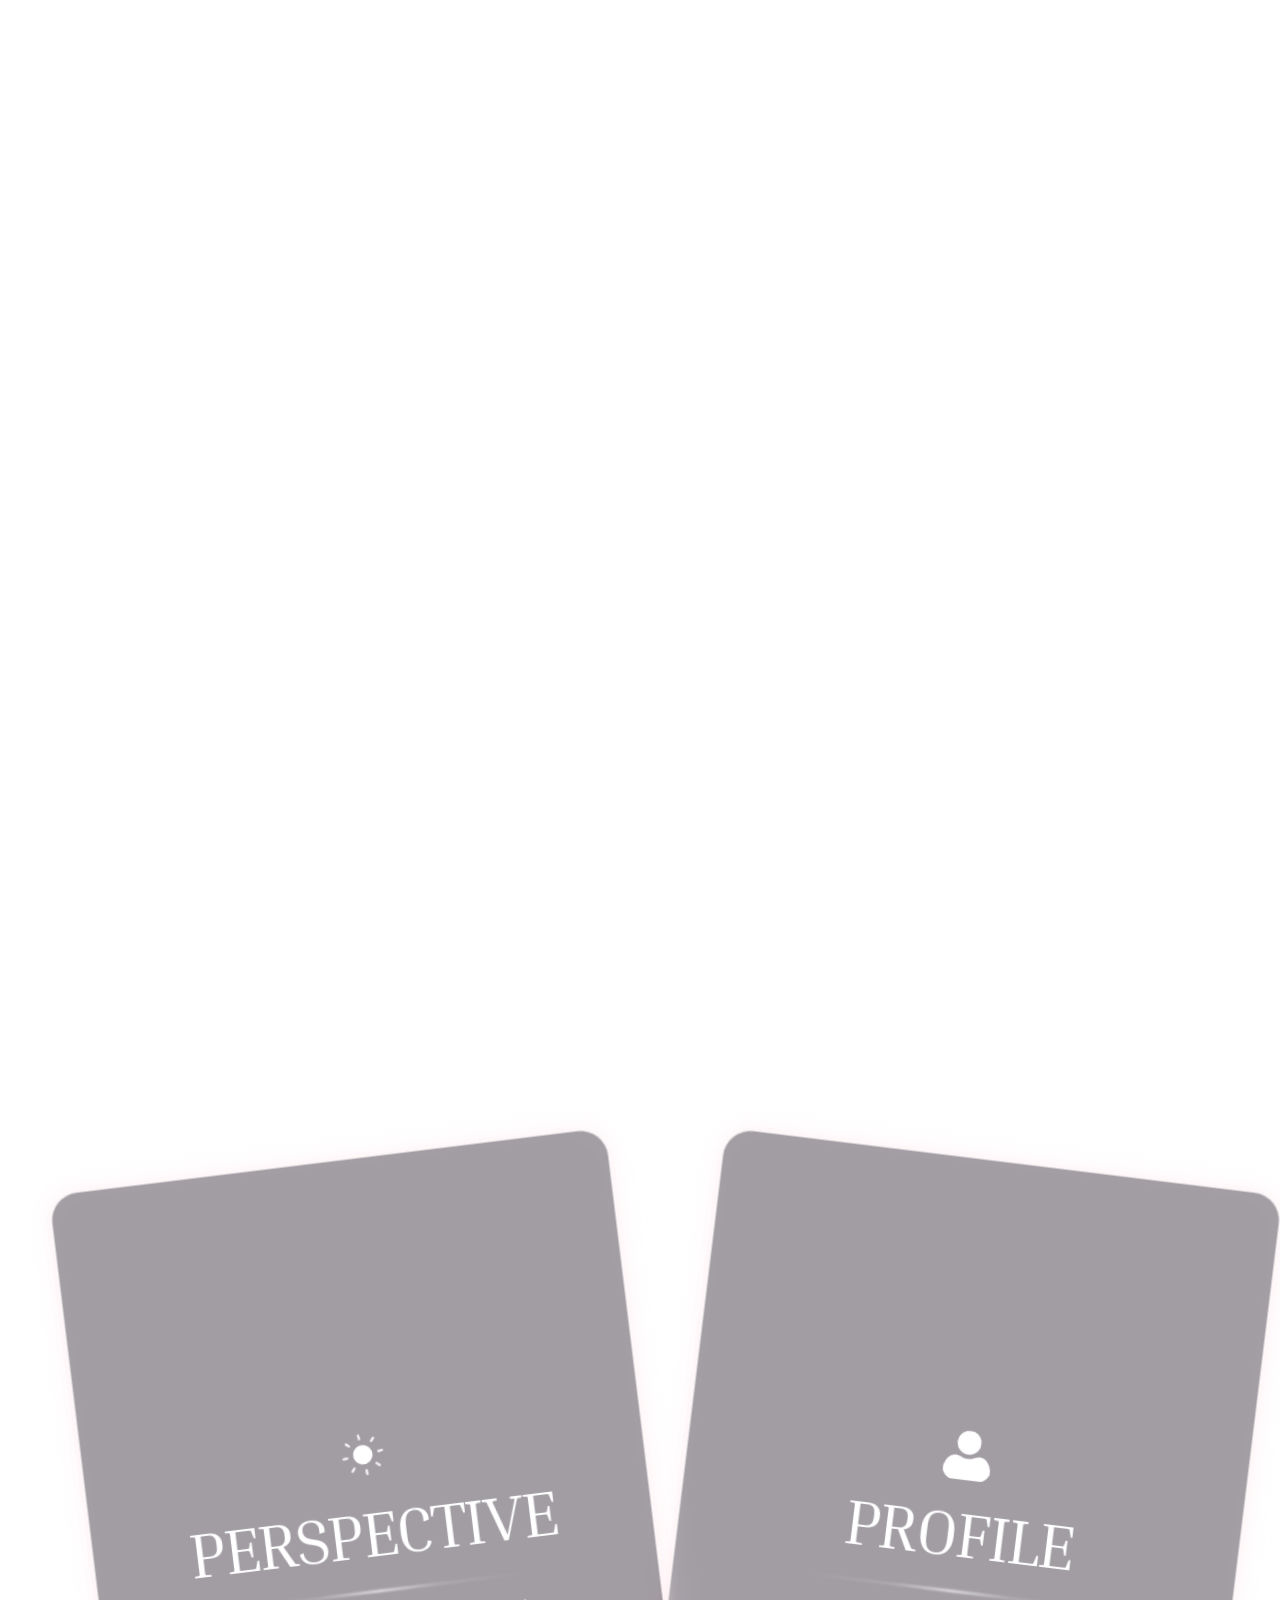
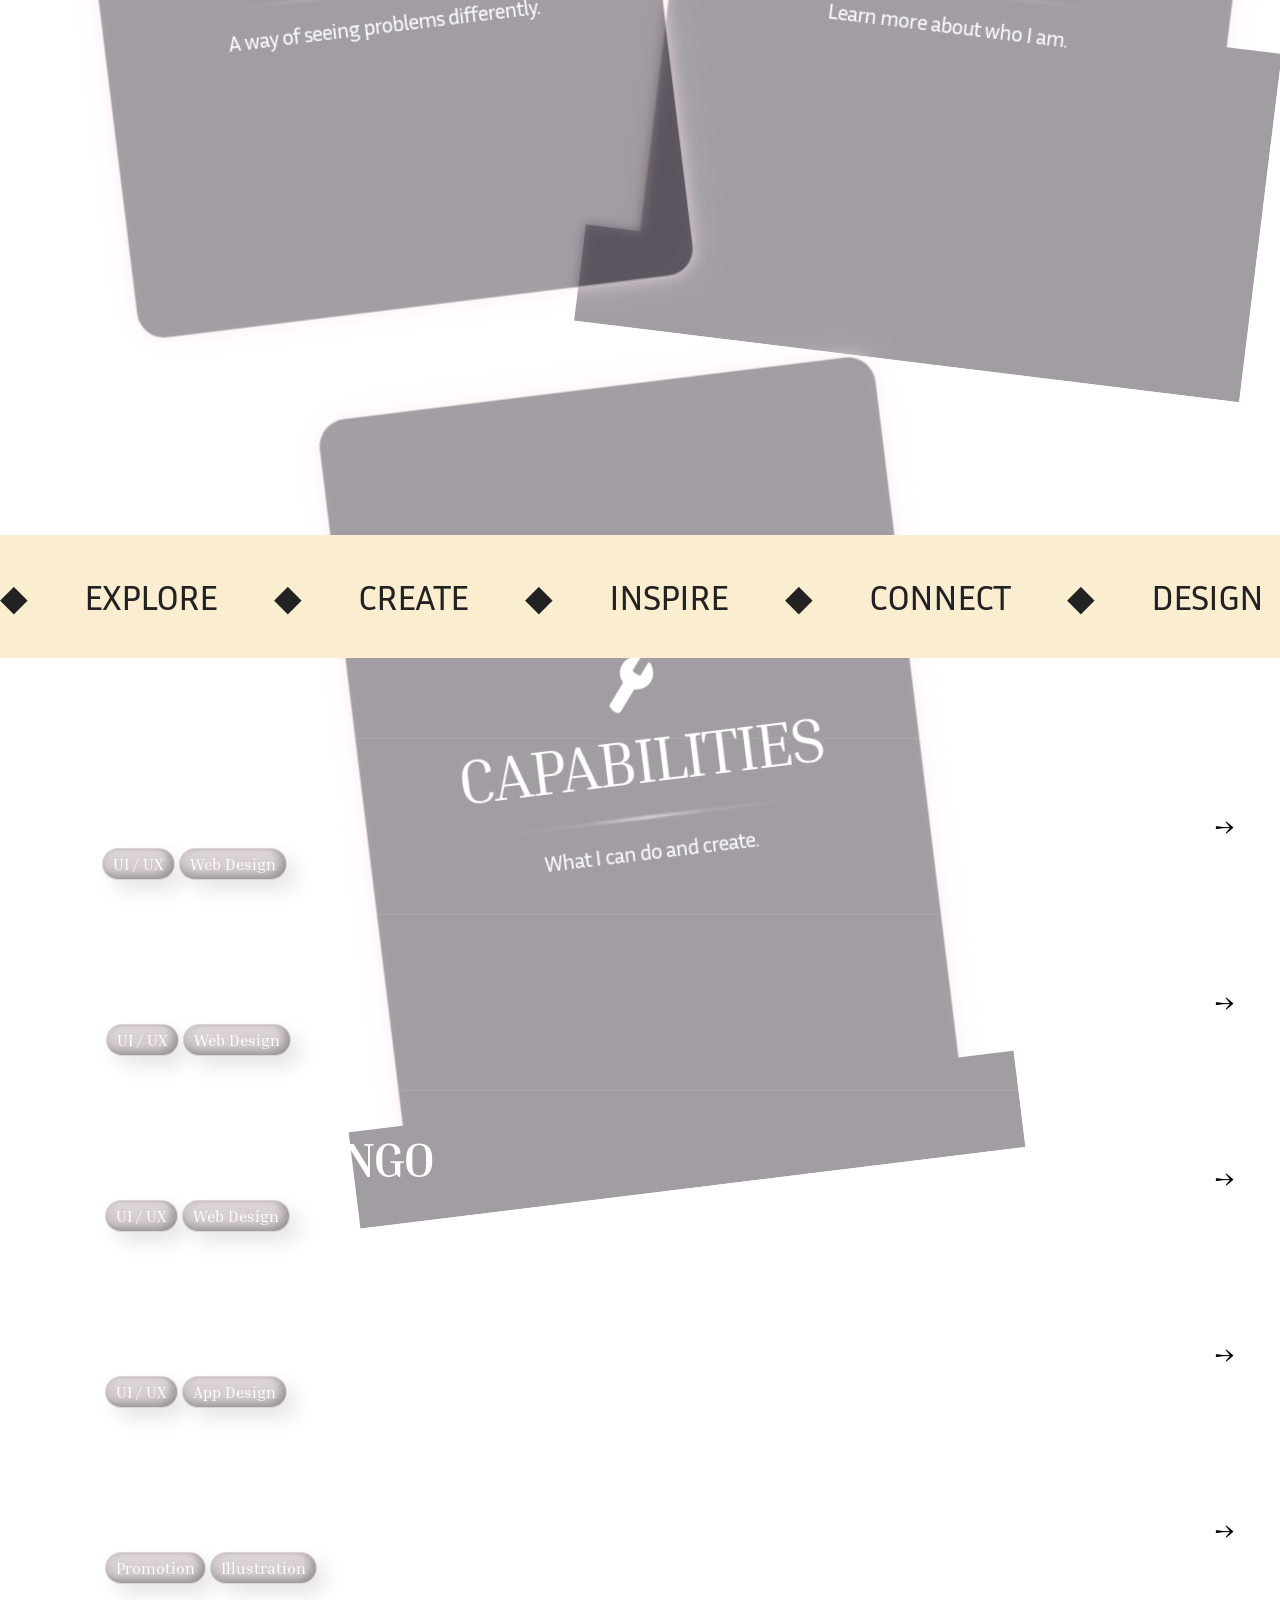
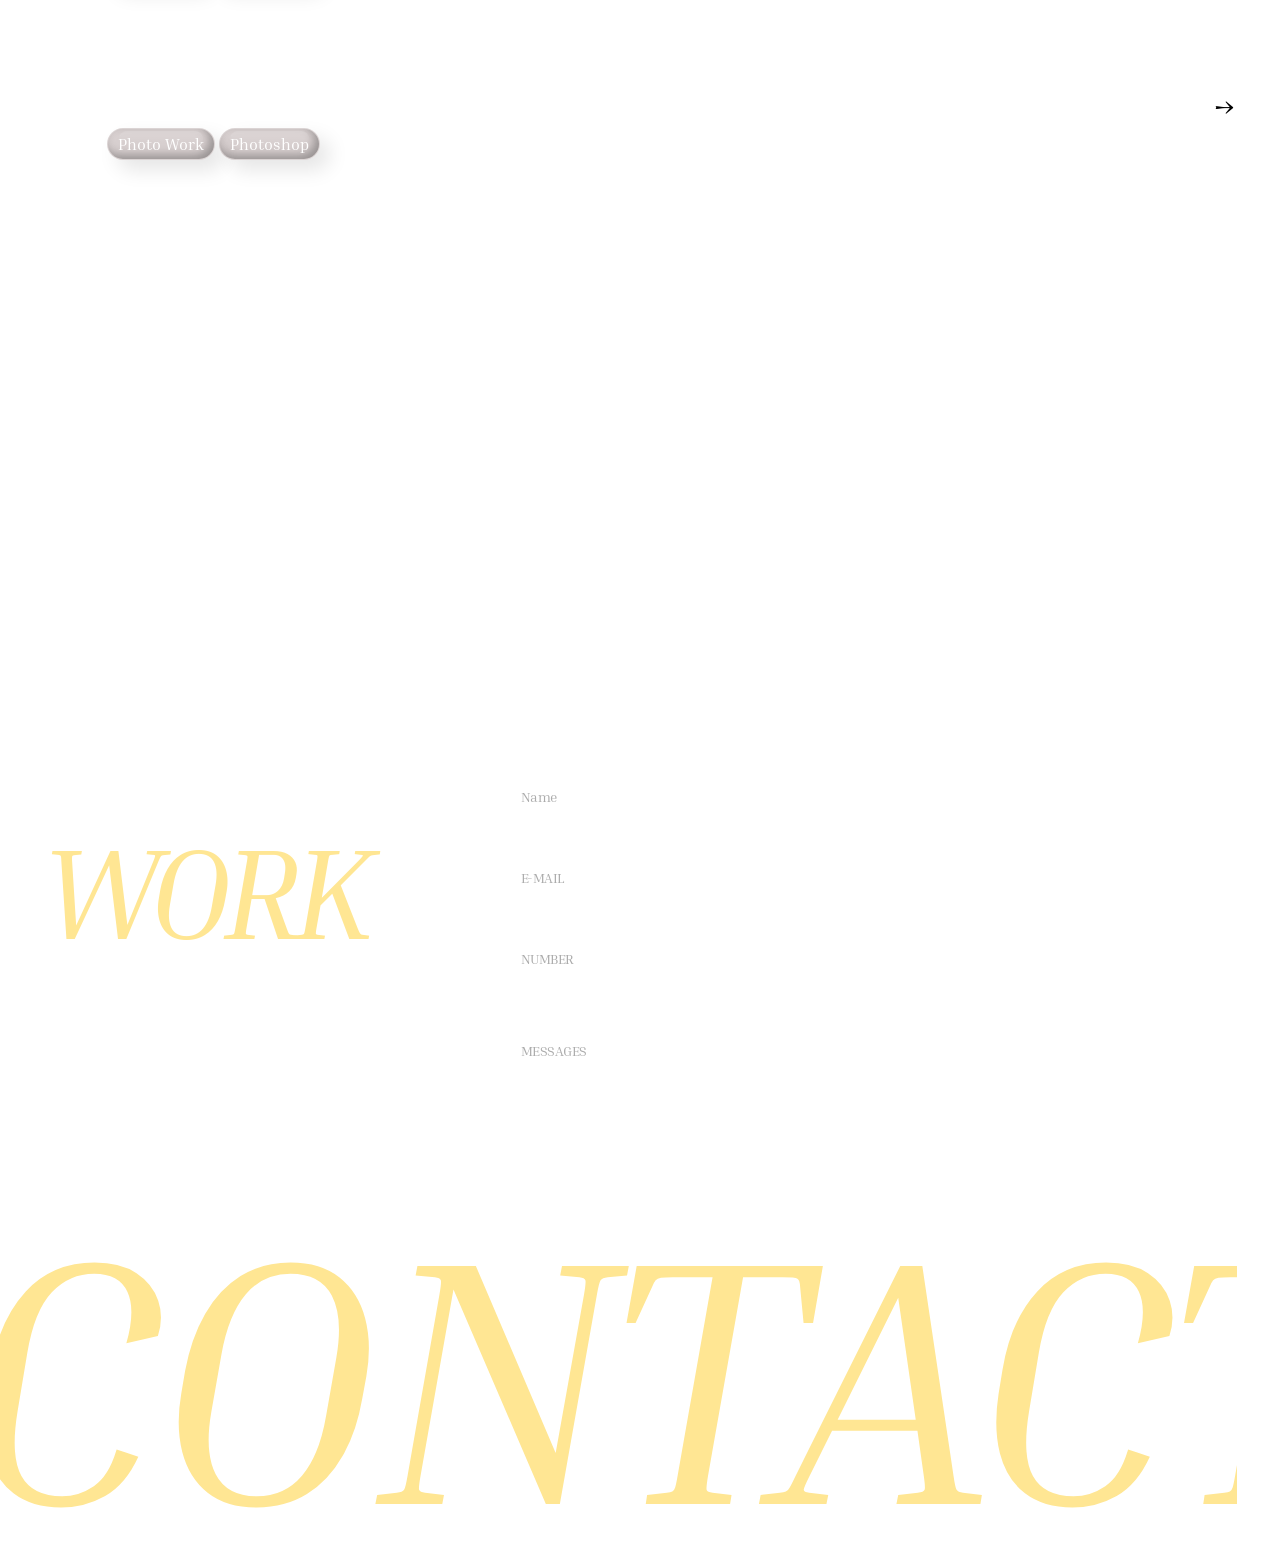
==== commit 122e6495: ".." ====
(no text change in the page or its own stylesheets)
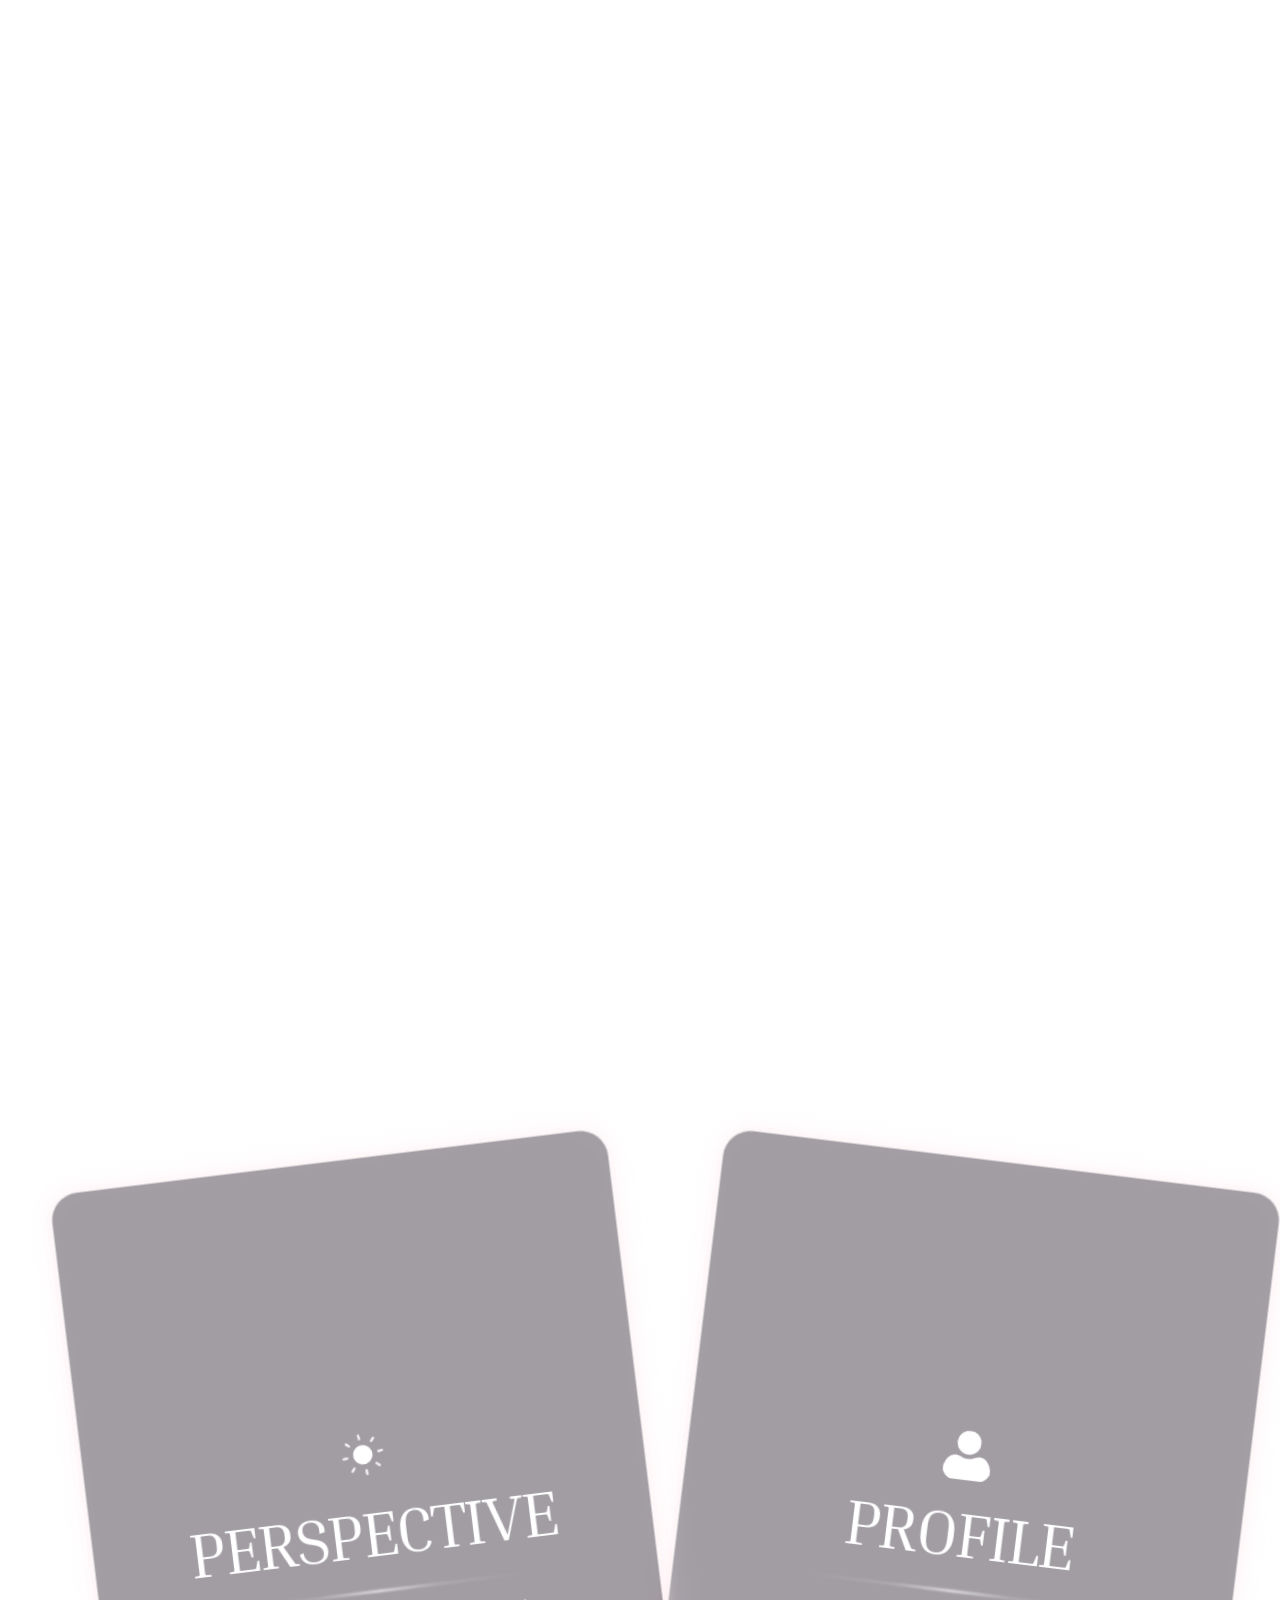
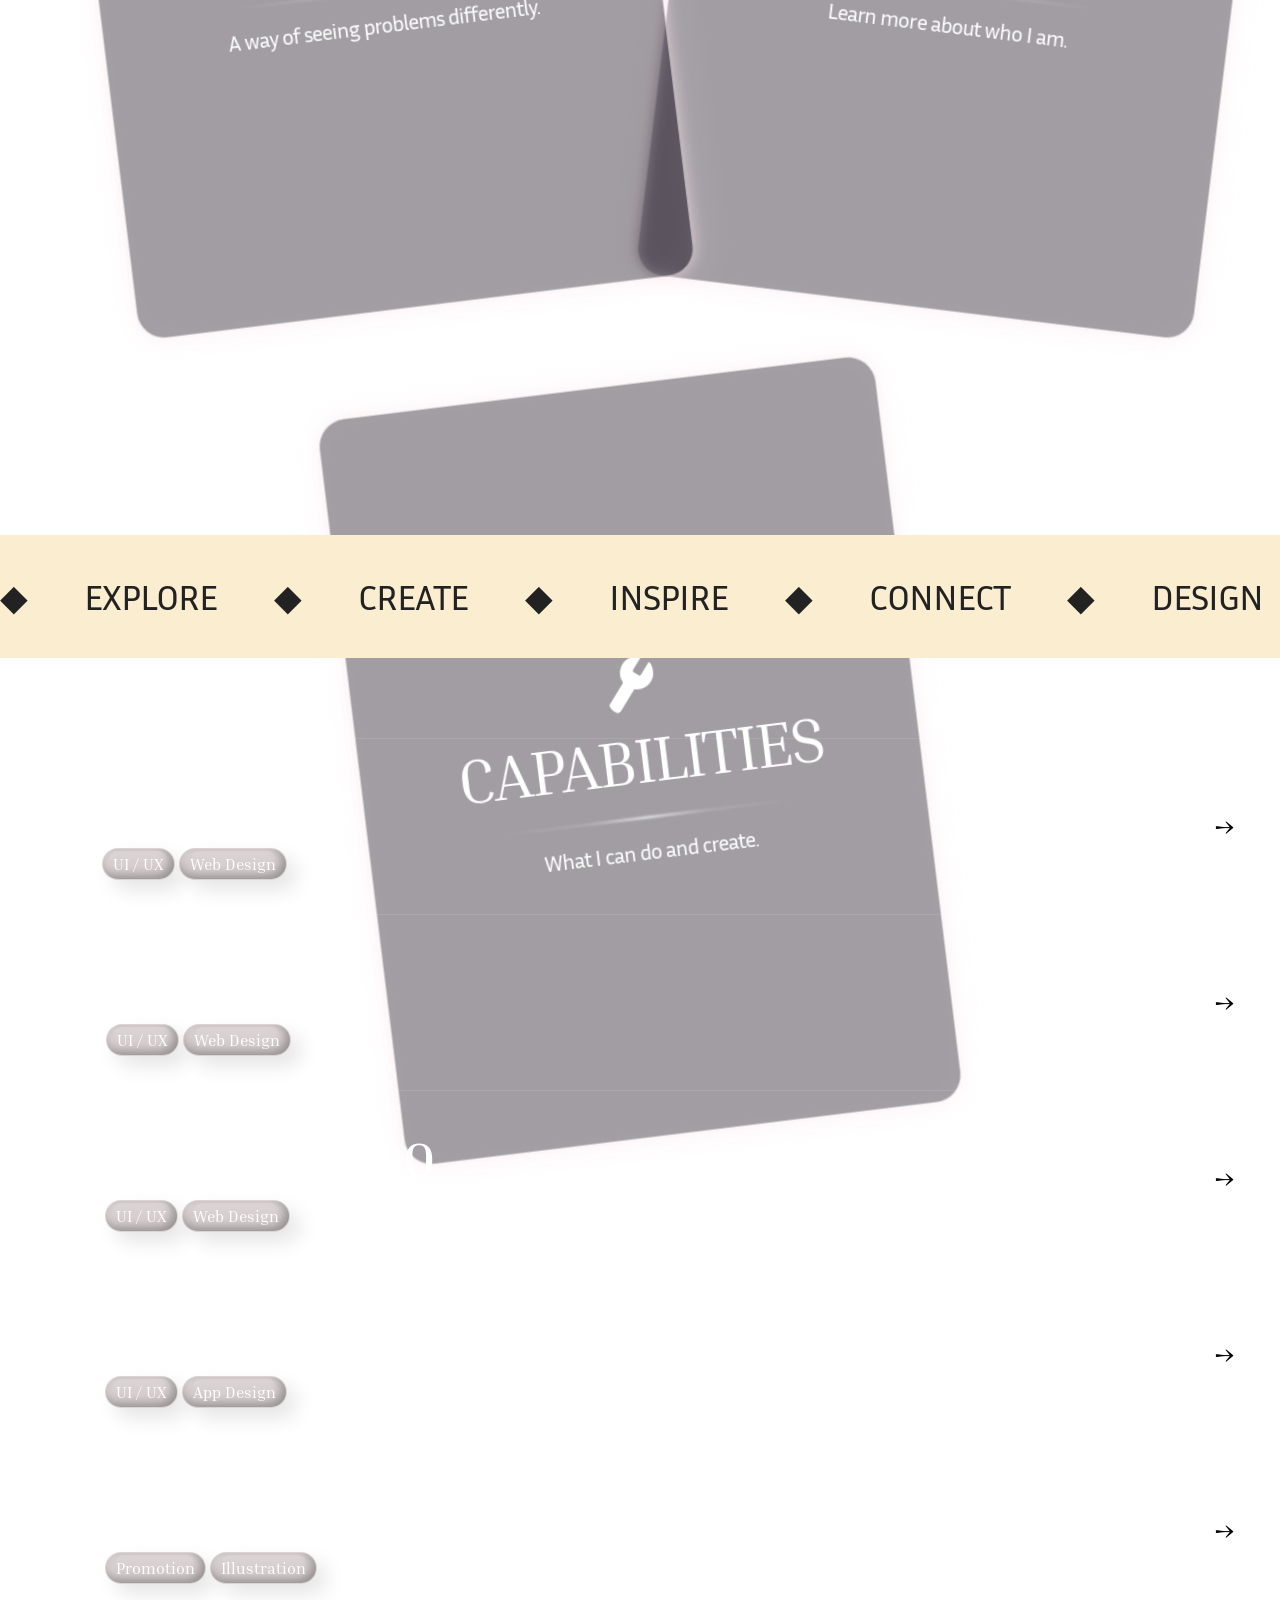
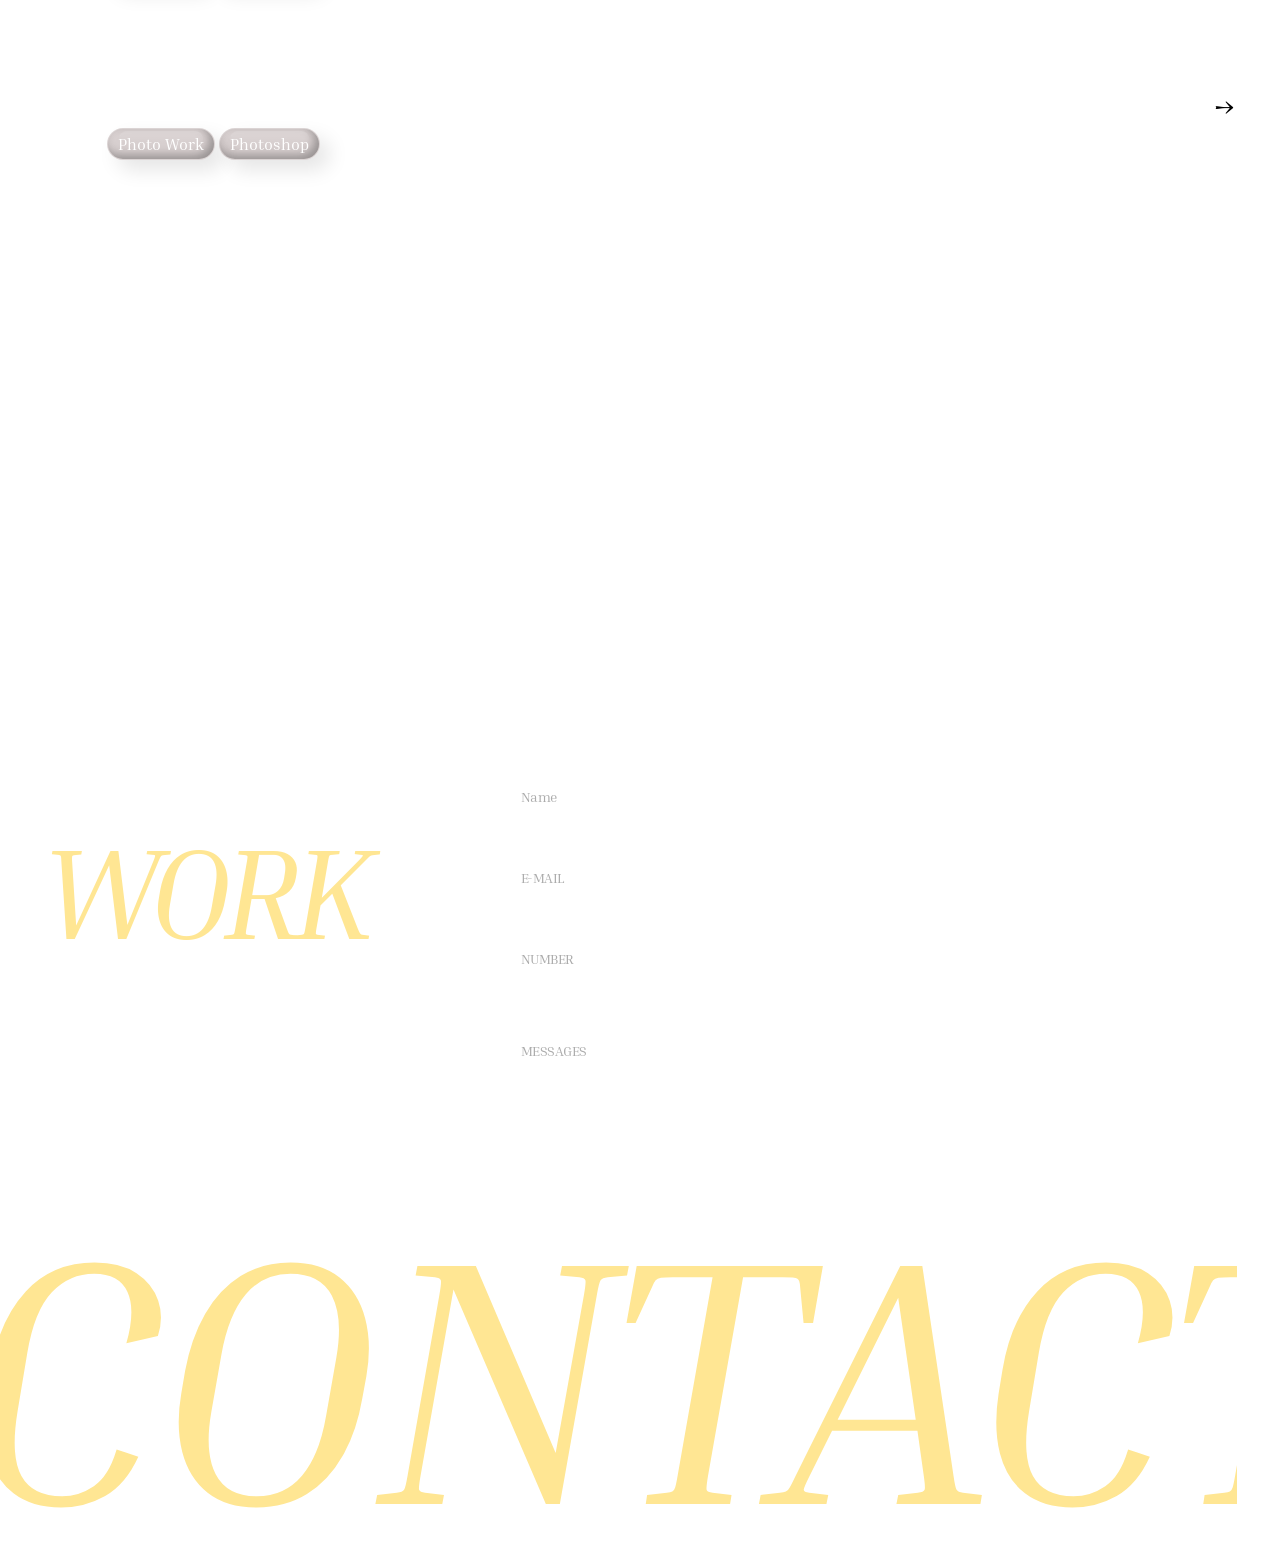
==== commit 38d42019: ".." ====
--- a/index.html
+++ b/index.html
@@ -141,7 +141,7 @@
 
         
             <section class="project-list">
-                    <a href="/snowpeak_index.html" class="project-item" data-img="images/snow_peak_main_visual.png">
+                    <a href="/UXUI-15-/snowpeak_index.html" class="project-item" data-img="images/snow_peak_main_visual.png">
                         <span class="contents_title_xsmall index">01</span>
                         <div class="project-info">
                             <p class="contents_title_medium_bold">SNOW PEAK</p>
